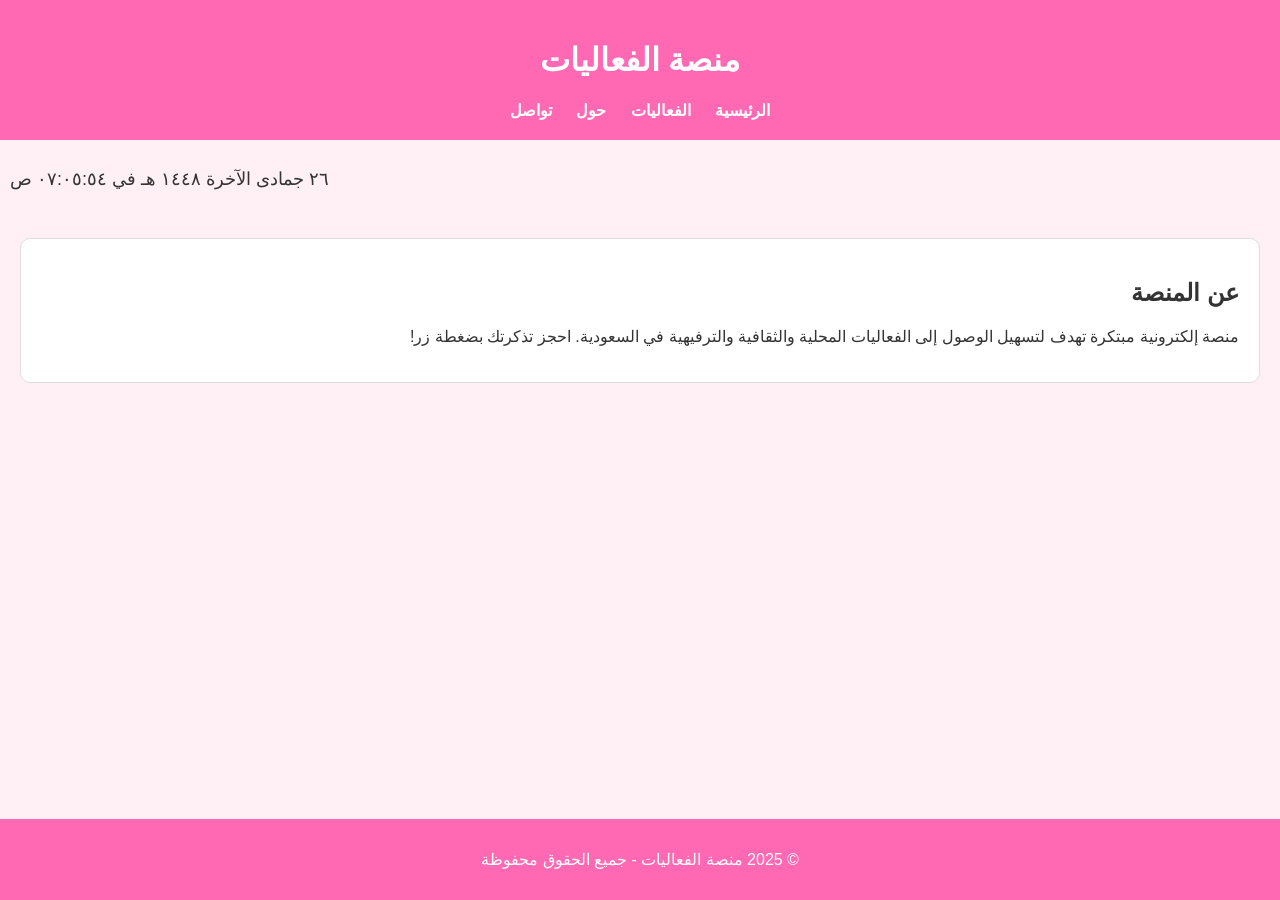
==== about.html @ 9aa2f389 "Initial commit" ====
<!DOCTYPE html>
<html lang="ar">
<head>
  <meta charset="UTF-8" />
  <meta name="viewport" content="width=device-width, initial-scale=1.0"/>
  <title>حول</title>
  <link rel="stylesheet" href="styles.css"/>
</head>
<body>
  <header>
    <h1>منصة الفعاليات</h1>
    <nav>
      <ul>
        <li><a href="index.html">الرئيسية</a></li>
        <li><a href="events.html">الفعاليات</a></li>
        <li><a href="about.html">حول</a></li>
        <li><a href="contact.html">تواصل</a></li>
      </ul>
    </nav>
  </header>

  <!-- Clock Section -->
  <div id="date-time-container" style="text-align: left; padding: 10px; font-size: 18px;">
    <p id="current-date-time"></p>
  </div>

  <main>
    <section id="about">
      <h2>عن المنصة</h2>
      <p>منصة إلكترونية مبتكرة تهدف لتسهيل الوصول إلى الفعاليات المحلية والثقافية والترفيهية في السعودية. احجز تذكرتك بضغطة زر!</p>
    </section>
  </main>

  <footer>
    <p>&copy; 2025 منصة الفعاليات - جميع الحقوق محفوظة</p>
  </footer>

  <script>
    // Function to update the clock
    function updateClock() {
      const date = new Date();
      const options = { 
          year: 'numeric', 
          month: 'long', 
          day: 'numeric', 
          hour: '2-digit', 
          minute: '2-digit', 
          second: '2-digit', 
          hour12: true 
      };
      const formattedDate = date.toLocaleString('ar-SA', options);
      document.getElementById('current-date-time').innerHTML = formattedDate;
    }

    setInterval(updateClock, 1000);
    updateClock(); // Initial call to show the time immediately
  </script>

</body>
</html>
---- styles.css ----
body {
    font-family: 'Cairo', sans-serif;
    margin: 0;
    padding: 0;
    background-color: #fff0f5;
    color: #333;
    direction: rtl;
    display: flex;
    flex-direction: column;
    min-height: 100vh;
}

/* تعديل صفحة حول وتواصل */
#about, #contact {
    border: 1px solid #ddd; /* بوردير حول النص */
    padding: 20px;
    border-radius: 10px;
    background-color: #fff; /* خلفية بيضاء للنص */
}

/* بوردير حول النشرة في الصفحة الرئيسية */
#newsletter {
    border: 1px solid #ddd; /* بوردير حول النشرة */
    padding: 20px;
    border-radius: 10px;
    background-color: #fff; /* خلفية بيضاء */
}

/* تكبير الحجم للـ Label */
label {
    font-size: 18px; /* تكبير حجم الخط للـ Label */
    font-weight: bold; /* جعل الـ Label عريض */
    color: #333; /* لون مناسب للنص */
}

/* تغيير خلفية قسم آراء الزوار إلى اللون الأبيض */
#visitors {
    background-color: #fff; /* خلفية بيضاء لقسم الزوار */
    padding: 20px;
    border-radius: 10px;
    border: 1px solid #ddd; /* بوردير حول قسم الزوار */
}

header {
    background-color: #ff69b4;
    color: white;
    padding: 20px;
    text-align: center;
}

nav ul {
    list-style: none;
    padding: 0;
    margin: 15px 0 0 0;
}

nav ul li {
    display: inline;
    margin: 0 10px;
}

nav ul li a {
    color: white;
    text-decoration: none;
    font-weight: bold;
}

nav ul li a:hover {
    text-decoration: underline;
}

main {
    flex-grow: 1;
    padding: 20px;
}

.event-card {
    display: flex;
    background-color: #fff;
    border: 1px solid #ddd;
    border-radius: 10px;
    margin-bottom: 20px;
    overflow: hidden;
}

.event-card img {
    width: 200px;
    height: auto;
    object-fit: cover;
}

.event-info {
    padding: 15px;
    width: 100%;
}

/* قسم الفعالية القادمة */
#coming-events {
    border: 1px solid #ddd; /* بوردير حول قسم الفعالية القادمة */
    background-color: #fff; /* خلفية بيضاء */
    padding: 20px;
    border-radius: 10px;
}

#coming-events .banner {
    text-align: center;
    padding: 15px;
    border-radius: 10px;
    background-color: transparent; /* إزالة الخلفية الرمادية */
}

#coming-events .banner img {
    width: 100%; /* الصورة تأخذ عرض 100% من الحاوية */
    height: 300px; /* تحديد ارتفاع ثابت للصورة */
    object-fit: cover; /* الحفاظ على نسبة الصورة دون تشويه */
    border-radius: 10px; /* إضافة حواف دائرية للصورة */
}

#coming-events p {
    margin-top: 10px;
    font-size: 18px;
    color: #333;
}

#coming-events button {
    background-color: #ff69b4;
    color: white;
    padding: 10px 15px;
    margin-top: 15px;
    border: none;
    border-radius: 5px;
    cursor: pointer;
    transition: background-color 0.3s ease;
}

#coming-events button:hover {
    background-color: #ff85c1;
}


button {
    background-color: #ff69b4;
    color: white;
    border: none;
    padding: 10px 15px;
    margin-top: 10px;
    cursor: pointer;
    border-radius: 5px;
    transition: background-color 0.3s ease;
}

button:hover {
    background-color: #ff85c1;
}

/* تغيير لون الرابط عند الضغط */
nav ul li a:active {
    color: #c71585; /* اللون الفوشي الداكن */
}

#search, #reviews, #coming-events, #newsletter {
    margin-bottom: 30px;
}

#search input {
    padding: 10px;
    font-size: 16px;
    border-radius: 5px;
    border: 1px solid #ddd;
    margin-right: 10px;
}

#search button {
    padding: 10px 15px;
    background-color: #ff69b4;
    color: white;
    border: none;
    cursor: pointer;
    border-radius: 5px;
}

/* بوردير حول قسم المراجعات */
#reviews {
    background-color: #f9f9f9;
    padding: 20px;
    border-radius: 10px;
}

#reviews h2 {
    text-align: center;
    margin-bottom: 20px;
}

.review {
    background-color: #fff;
    border: 1px solid #ddd;
    border-radius: 8px;
    padding: 15px;
    margin-bottom: 20px;
    box-shadow: 0 2px 8px rgba(0, 0, 0, 0.1);
    transition: box-shadow 0.3s ease;
}

.review:hover {
    box-shadow: 0 4px 16px rgba(0, 0, 0, 0.2);
}

.review p {
    font-size: 16px;
    line-height: 1.6;
}

.review span {
    display: block;
    text-align: right;
    margin-top: 10px;
    font-weight: bold;
    color: #ff69b4;
}

/* قسم الفعالية القادمة */
#coming-events {
    border: 1px solid #ddd; /* بوردير حول قسم الفعالية القادمة */
    background-color: #fff; /* خلفية بيضاء */
    padding: 20px;
    border-radius: 10px;
}

#coming-events .banner {
    background-color: #f0f0f0;
    padding: 15px;
    border-radius: 10px;
    text-align: center;
}

footer {
    background-color: #ff69b4;
    color: white;
    text-align: center;
    padding: 15px;
    margin-top: 40px;
}

/* Media Queries */

/* For screens smaller than 576px (e.g., mobile phones) */
@media (max-width: 576px) {
    body {
        padding: 10px;
    }

    header {
        padding: 15px;
    }

    nav ul {
        padding: 0;
        margin: 10px 0;
    }

    nav ul li {
        display: block;
        margin: 10px 0;
    }

    .event-card {
        flex-direction: column;
        padding: 10px;
    }

    .event-card img {
        width: 100%;
    }

    .event-info {
        padding: 10px;
    }

    button {
        width: 100%;
        padding: 15px;
    }

    #search input {
        width: 100%;
    }

    #search button {
        width: 100%;
    }
}

/* For screens between 576px and 768px (e.g., small tablets) */
@media (max-width: 768px) and (min-width: 577px) {
    nav ul li {
        display: inline-block;
        margin: 0 15px;
    }

    .event-card {
        flex-direction: row;
    }

    .event-card img {
        width: 50%;
    }

    button {
        width: auto;
    }

    #search input {
        width: auto;
    }

    #search button {
        width: auto;
    }
}


/* For screens between 768px and 992px (e.g., tablets and small laptops) */
@media (max-width: 992px) and (min-width: 769px) {
    .event-card {
        flex-direction: row;
    }

    .event-card img {
        width: 40%;
    }

    #search input {
        width: 250px;
    }

    #search button {
        width: auto;
    }
}
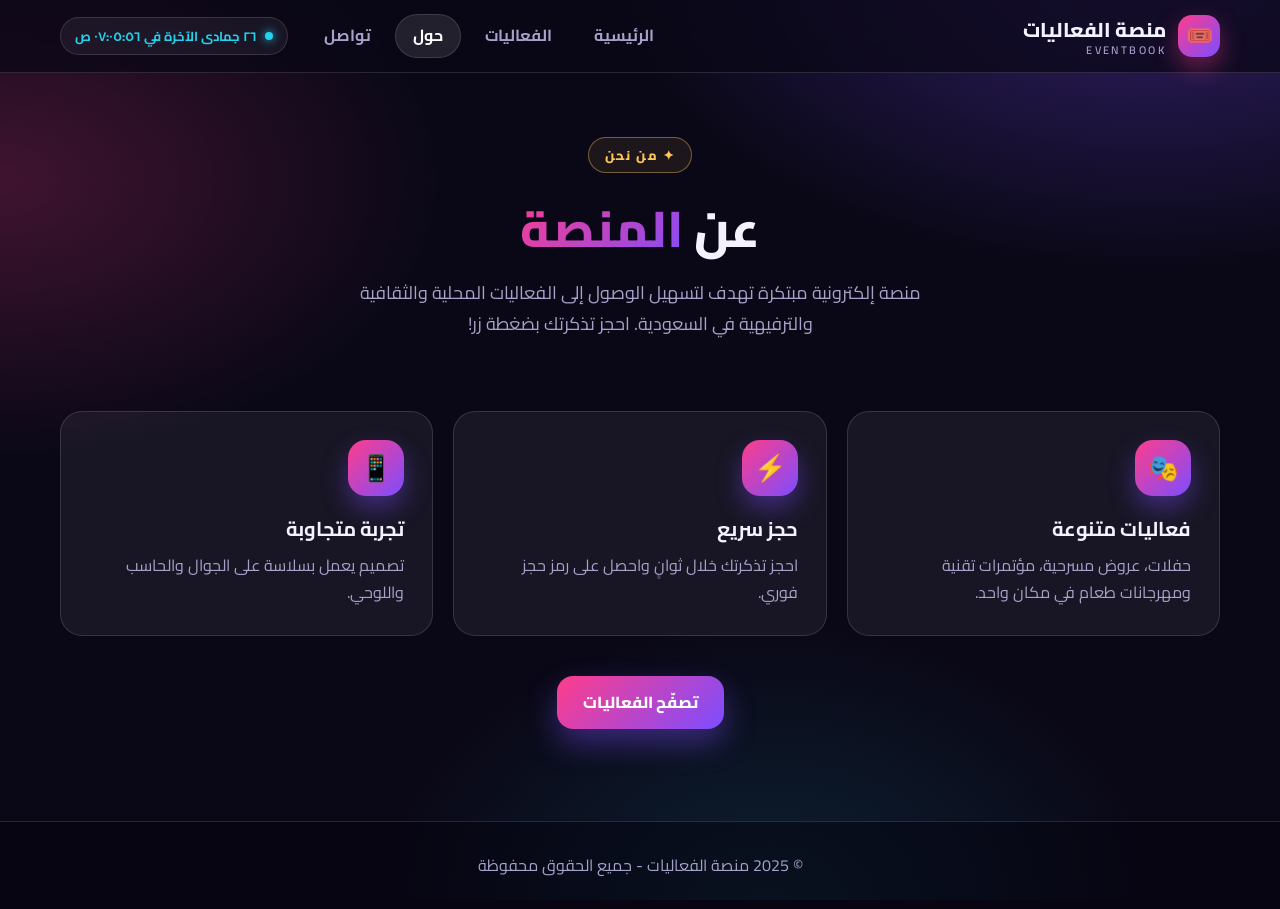
==== commit 4edf3d78: "Premium dark redesign with live search, filters, booking tickets and README Co-Authored-By: Claude S" ====
--- a/about.html
+++ b/about.html
@@ -1,61 +1,60 @@
 <!DOCTYPE html>
-<html lang="ar">
+<html lang="ar" dir="rtl">
 <head>
   <meta charset="UTF-8" />
-  <meta name="viewport" content="width=device-width, initial-scale=1.0"/>
-  <title>حول</title>
-  <link rel="stylesheet" href="styles.css"/>
+  <meta name="viewport" content="width=device-width, initial-scale=1.0" />
+  <title>حول | منصة الفعاليات</title>
+  <meta name="description" content="منصة إلكترونية مبتكرة تهدف لتسهيل الوصول إلى الفعاليات المحلية والثقافية والترفيهية في السعودية." />
+  <meta name="theme-color" content="#0a0817" />
+  <link rel="preconnect" href="https://fonts.googleapis.com" />
+  <link rel="preconnect" href="https://fonts.gstatic.com" crossorigin />
+  <link href="https://fonts.googleapis.com/css2?family=Cairo:wght@400;600;700;800&display=swap" rel="stylesheet" />
+  <link rel="stylesheet" href="styles.css" />
+  <script src="script.js" defer></script>
 </head>
 <body>
   <header>
-    <h1>منصة الفعاليات</h1>
-    <nav>
-      <ul>
-        <li><a href="index.html">الرئيسية</a></li>
-        <li><a href="events.html">الفعاليات</a></li>
-        <li><a href="about.html">حول</a></li>
-        <li><a href="contact.html">تواصل</a></li>
-      </ul>
-    </nav>
+    <div class="container nav">
+      <a class="logo" href="index.html" aria-label="منصة الفعاليات">
+        <span class="logo-mark">🎟️</span>
+        <span>منصة الفعاليات<small>EVENTBOOK</small></span>
+      </a>
+      <nav aria-label="التنقل الرئيسي">
+        <ul>
+          <li><a href="index.html">الرئيسية</a></li>
+          <li><a href="events.html">الفعاليات</a></li>
+          <li><a href="about.html">حول</a></li>
+          <li><a href="contact.html">تواصل</a></li>
+        </ul>
+      </nav>
+      <div class="clock" title="الوقت الحالي"><span id="current-date-time"></span></div>
+      <button class="menu-btn" aria-label="القائمة">☰</button>
+    </div>
   </header>
 
-  <!-- Clock Section -->
-  <div id="date-time-container" style="text-align: left; padding: 10px; font-size: 18px;">
-    <p id="current-date-time"></p>
-  </div>
+  <main>
+    <div class="page-hero">
+      <div class="container">
+        <span class="eyebrow">✦ من نحن</span>
+        <h1>عن <span class="grad-text">المنصة</span></h1>
+        <p>منصة إلكترونية مبتكرة تهدف لتسهيل الوصول إلى الفعاليات المحلية والثقافية والترفيهية في السعودية. احجز تذكرتك بضغطة زر!</p>
+      </div>
+    </div>
 
-  <main>
     <section id="about">
-      <h2>عن المنصة</h2>
-      <p>منصة إلكترونية مبتكرة تهدف لتسهيل الوصول إلى الفعاليات المحلية والثقافية والترفيهية في السعودية. احجز تذكرتك بضغطة زر!</p>
+      <div class="container">
+        <div class="cards-3">
+          <div class="feature reveal"><div class="ico">🎭</div><h3>فعاليات متنوعة</h3><p>حفلات، عروض مسرحية، مؤتمرات تقنية ومهرجانات طعام في مكان واحد.</p></div>
+          <div class="feature reveal"><div class="ico">⚡</div><h3>حجز سريع</h3><p>احجز تذكرتك خلال ثوانٍ واحصل على رمز حجز فوري.</p></div>
+          <div class="feature reveal"><div class="ico">📱</div><h3>تجربة متجاوبة</h3><p>تصميم يعمل بسلاسة على الجوال والحاسب واللوحي.</p></div>
+        </div>
+        <div style="text-align:center; margin-top: 40px"><a class="btn" href="events.html">تصفّح الفعاليات</a></div>
+      </div>
     </section>
   </main>
 
   <footer>
-    <p>&copy; 2025 منصة الفعاليات - جميع الحقوق محفوظة</p>
+    <div class="container"><p>&copy; 2025 منصة الفعاليات - جميع الحقوق محفوظة</p></div>
   </footer>
-
-  <script>
-    // Function to update the clock
-    function updateClock() {
-      const date = new Date();
-      const options = { 
-          year: 'numeric', 
-          month: 'long', 
-          day: 'numeric', 
-          hour: '2-digit', 
-          minute: '2-digit', 
-          second: '2-digit', 
-          hour12: true 
-      };
-      const formattedDate = date.toLocaleString('ar-SA', options);
-      document.getElementById('current-date-time').innerHTML = formattedDate;
-    }
-
-    setInterval(updateClock, 1000);
-    updateClock(); // Initial call to show the time immediately
-  </script>
-
 </body>
 </html>
-
--- a/styles.css
+++ b/styles.css
@@ -1,339 +1,354 @@
+/* ==========================================================================
+   EventBook – منصة الفعاليات
+   Dark, glassy design system. RTL first.
+   ========================================================================== */
+:root {
+  --bg: #0a0817;
+  --bg-2: #120e2b;
+  --surface: rgba(255, 255, 255, 0.06);
+  --surface-2: rgba(255, 255, 255, 0.1);
+  --border: rgba(255, 255, 255, 0.13);
+  --text: #f4f2ff;
+  --muted: #a7a2c9;
+  --pink: #ff3d8b;
+  --violet: #7c4dff;
+  --cyan: #22d3ee;
+  --gold: #ffc65a;
+  --grad: linear-gradient(135deg, #ff3d8b 0%, #7c4dff 100%);
+  --radius: 22px;
+  --shadow: 0 24px 60px rgba(0, 0, 0, 0.45);
+}
+
+* { box-sizing: border-box; }
+html { scroll-behavior: smooth; }
+
 body {
-    font-family: 'Cairo', sans-serif;
-    margin: 0;
-    padding: 0;
-    background-color: #fff0f5;
-    color: #333;
-    direction: rtl;
-    display: flex;
-    flex-direction: column;
-    min-height: 100vh;
-}
-
-/* تعديل صفحة حول وتواصل */
-#about, #contact {
-    border: 1px solid #ddd; /* بوردير حول النص */
-    padding: 20px;
-    border-radius: 10px;
-    background-color: #fff; /* خلفية بيضاء للنص */
-}
-
-/* بوردير حول النشرة في الصفحة الرئيسية */
-#newsletter {
-    border: 1px solid #ddd; /* بوردير حول النشرة */
-    padding: 20px;
-    border-radius: 10px;
-    background-color: #fff; /* خلفية بيضاء */
-}
-
-/* تكبير الحجم للـ Label */
-label {
-    font-size: 18px; /* تكبير حجم الخط للـ Label */
-    font-weight: bold; /* جعل الـ Label عريض */
-    color: #333; /* لون مناسب للنص */
-}
-
-/* تغيير خلفية قسم آراء الزوار إلى اللون الأبيض */
-#visitors {
-    background-color: #fff; /* خلفية بيضاء لقسم الزوار */
-    padding: 20px;
-    border-radius: 10px;
-    border: 1px solid #ddd; /* بوردير حول قسم الزوار */
-}
-
+  margin: 0;
+  min-height: 100vh;
+  display: flex;
+  flex-direction: column;
+  font-family: "Cairo", "Segoe UI", Tahoma, sans-serif;
+  direction: rtl;
+  color: var(--text);
+  background:
+    radial-gradient(900px 520px at 90% -5%, rgba(124, 77, 255, 0.35), transparent 60%),
+    radial-gradient(800px 500px at 0% 20%, rgba(255, 61, 139, 0.22), transparent 55%),
+    radial-gradient(700px 500px at 60% 100%, rgba(34, 211, 238, 0.12), transparent 55%),
+    var(--bg);
+  background-attachment: fixed;
+  line-height: 1.7;
+}
+
+img { max-width: 100%; display: block; }
+a { color: inherit; text-decoration: none; }
+main { flex: 1; }
+.container { width: min(1160px, 100% - 40px); margin-inline: auto; }
+.ltr { direction: ltr; unicode-bidi: embed; }
+
+/* ---------- Header ---------- */
 header {
-    background-color: #ff69b4;
-    color: white;
-    padding: 20px;
-    text-align: center;
-}
-
-nav ul {
-    list-style: none;
-    padding: 0;
-    margin: 15px 0 0 0;
-}
-
-nav ul li {
-    display: inline;
-    margin: 0 10px;
-}
-
-nav ul li a {
-    color: white;
-    text-decoration: none;
-    font-weight: bold;
-}
-
-nav ul li a:hover {
-    text-decoration: underline;
-}
-
-main {
-    flex-grow: 1;
-    padding: 20px;
-}
+  position: sticky;
+  top: 0;
+  z-index: 50;
+  backdrop-filter: blur(16px);
+  background: rgba(10, 8, 23, 0.72);
+  border-bottom: 1px solid var(--border);
+}
+.nav {
+  display: flex;
+  align-items: center;
+  gap: 18px;
+  height: 72px;
+}
+.logo { display: flex; align-items: center; gap: 12px; font-weight: 800; font-size: 20px; }
+.logo-mark {
+  display: grid;
+  place-items: center;
+  width: 42px;
+  height: 42px;
+  font-size: 22px;
+  border-radius: 14px;
+  background: var(--grad);
+  box-shadow: 0 10px 24px rgba(255, 61, 139, 0.4);
+}
+.logo small { display: block; margin-top: -6px; font-size: 11px; font-weight: 600; letter-spacing: 0.22em; color: var(--muted); }
+nav { margin-inline-start: auto; }
+nav ul { display: flex; gap: 6px; margin: 0; padding: 0; list-style: none; }
+nav a {
+  display: block;
+  padding: 8px 18px;
+  font-weight: 700;
+  color: var(--muted);
+  border-radius: 999px;
+  transition: color 0.2s, background 0.2s;
+}
+nav a:hover { color: #fff; background: var(--surface); }
+nav a.active { color: #fff; background: var(--surface-2); box-shadow: inset 0 0 0 1px var(--border); }
+.clock {
+  display: flex;
+  align-items: center;
+  gap: 8px;
+  padding: 7px 14px;
+  font-size: 13px;
+  font-weight: 700;
+  color: var(--cyan);
+  border: 1px solid var(--border);
+  border-radius: 999px;
+  background: var(--surface);
+  white-space: nowrap;
+}
+.clock::before { content: ""; width: 8px; height: 8px; border-radius: 50%; background: var(--cyan); box-shadow: 0 0 10px var(--cyan); animation: blink 1.6s infinite; }
+@keyframes blink { 50% { opacity: 0.3; } }
+.menu-btn { display: none; width: 44px; height: 44px; font-size: 22px; color: #fff; cursor: pointer; border: 1px solid var(--border); border-radius: 14px; background: var(--surface); }
+
+/* ---------- Buttons & form controls ---------- */
+.btn {
+  display: inline-flex;
+  align-items: center;
+  justify-content: center;
+  gap: 8px;
+  padding: 13px 26px;
+  font: inherit;
+  font-weight: 800;
+  color: #fff;
+  cursor: pointer;
+  border: 0;
+  border-radius: 16px;
+  background: var(--grad);
+  box-shadow: 0 14px 30px rgba(124, 77, 255, 0.4);
+  transition: transform 0.18s, box-shadow 0.18s, filter 0.18s;
+}
+.btn:hover { transform: translateY(-3px); filter: brightness(1.08); }
+.btn:active { transform: scale(0.97); }
+.btn.ghost { background: var(--surface); border: 1px solid var(--border); box-shadow: none; }
+.btn.sm { padding: 10px 20px; font-size: 14px; border-radius: 14px; }
+
+input, select, textarea {
+  width: 100%;
+  padding: 14px 18px;
+  font: inherit;
+  color: var(--text);
+  border: 1px solid var(--border);
+  border-radius: 16px;
+  background: rgba(255, 255, 255, 0.07);
+  outline: none;
+  transition: border-color 0.2s, box-shadow 0.2s;
+}
+input::placeholder, textarea::placeholder { color: #8c87b3; }
+input:focus, select:focus, textarea:focus { border-color: var(--pink); box-shadow: 0 0 0 4px rgba(255, 61, 139, 0.18); }
+select option { color: #111; }
+label { display: block; margin-bottom: 6px; font-size: 14px; font-weight: 700; color: var(--muted); }
+
+/* ---------- Hero ---------- */
+.hero { padding: 84px 0 56px; text-align: center; }
+.eyebrow {
+  display: inline-block;
+  padding: 6px 16px;
+  font-size: 13px;
+  font-weight: 800;
+  letter-spacing: 0.12em;
+  color: var(--gold);
+  border: 1px solid rgba(255, 198, 90, 0.4);
+  border-radius: 999px;
+  background: rgba(255, 198, 90, 0.08);
+}
+.hero h1 { margin: 20px auto 14px; max-width: 820px; font-size: clamp(34px, 6vw, 62px); font-weight: 800; line-height: 1.25; }
+.grad-text { background: var(--grad); -webkit-background-clip: text; background-clip: text; color: transparent; }
+.hero p.lead { margin: 0 auto; max-width: 620px; font-size: 19px; color: var(--muted); }
+
+.search-bar {
+  display: flex;
+  gap: 10px;
+  max-width: 680px;
+  margin: 34px auto 0;
+  padding: 10px;
+  border: 1px solid var(--border);
+  border-radius: 24px;
+  background: var(--surface);
+  backdrop-filter: blur(14px);
+  box-shadow: var(--shadow);
+}
+.search-bar input { border: 0; background: transparent; font-size: 17px; }
+.search-bar input:focus { box-shadow: none; }
+.search-bar .btn { flex: none; }
+
+.chips { display: flex; flex-wrap: wrap; justify-content: center; gap: 10px; margin-top: 22px; }
+.chip {
+  padding: 8px 18px;
+  font: inherit;
+  font-weight: 700;
+  font-size: 14px;
+  color: var(--muted);
+  cursor: pointer;
+  border: 1px solid var(--border);
+  border-radius: 999px;
+  background: var(--surface);
+  transition: all 0.2s;
+}
+.chip:hover { color: #fff; transform: translateY(-2px); }
+.chip.active { color: #fff; border-color: transparent; background: var(--grad); box-shadow: 0 10px 22px rgba(255, 61, 139, 0.35); }
+
+.stats { display: flex; justify-content: center; flex-wrap: wrap; gap: 14px; margin-top: 46px; }
+.stat {
+  min-width: 150px;
+  padding: 16px 26px;
+  border: 1px solid var(--border);
+  border-radius: 20px;
+  background: var(--surface);
+}
+.stat b { display: block; font-size: 34px; line-height: 1.2; background: var(--grad); -webkit-background-clip: text; background-clip: text; color: transparent; }
+.stat span { font-size: 14px; color: var(--muted); }
+
+/* ---------- Sections ---------- */
+section { padding: 52px 0; }
+.section-head { display: flex; align-items: flex-end; justify-content: space-between; gap: 16px; margin-bottom: 28px; }
+.section-head h2 { margin: 0; font-size: clamp(26px, 4vw, 36px); font-weight: 800; }
+.section-head h2::after { content: ""; display: block; width: 64px; height: 5px; margin-top: 10px; border-radius: 5px; background: var(--grad); }
+.section-head p { margin: 6px 0 0; color: var(--muted); }
+
+/* ---------- Event cards ---------- */
+.grid { display: grid; grid-template-columns: repeat(auto-fill, minmax(320px, 1fr)); gap: 24px; }
+.grid.two { grid-template-columns: repeat(auto-fit, minmax(380px, 1fr)); }
 
 .event-card {
-    display: flex;
-    background-color: #fff;
-    border: 1px solid #ddd;
-    border-radius: 10px;
-    margin-bottom: 20px;
-    overflow: hidden;
-}
-
-.event-card img {
-    width: 200px;
-    height: auto;
-    object-fit: cover;
-}
-
-.event-info {
-    padding: 15px;
-    width: 100%;
-}
-
-/* قسم الفعالية القادمة */
-#coming-events {
-    border: 1px solid #ddd; /* بوردير حول قسم الفعالية القادمة */
-    background-color: #fff; /* خلفية بيضاء */
-    padding: 20px;
-    border-radius: 10px;
-}
-
-#coming-events .banner {
-    text-align: center;
-    padding: 15px;
-    border-radius: 10px;
-    background-color: transparent; /* إزالة الخلفية الرمادية */
-}
-
-#coming-events .banner img {
-    width: 100%; /* الصورة تأخذ عرض 100% من الحاوية */
-    height: 300px; /* تحديد ارتفاع ثابت للصورة */
-    object-fit: cover; /* الحفاظ على نسبة الصورة دون تشويه */
-    border-radius: 10px; /* إضافة حواف دائرية للصورة */
-}
-
-#coming-events p {
-    margin-top: 10px;
-    font-size: 18px;
-    color: #333;
-}
-
-#coming-events button {
-    background-color: #ff69b4;
-    color: white;
-    padding: 10px 15px;
-    margin-top: 15px;
-    border: none;
-    border-radius: 5px;
-    cursor: pointer;
-    transition: background-color 0.3s ease;
-}
-
-#coming-events button:hover {
-    background-color: #ff85c1;
-}
-
-
-button {
-    background-color: #ff69b4;
-    color: white;
-    border: none;
-    padding: 10px 15px;
-    margin-top: 10px;
-    cursor: pointer;
-    border-radius: 5px;
-    transition: background-color 0.3s ease;
-}
-
-button:hover {
-    background-color: #ff85c1;
-}
-
-/* تغيير لون الرابط عند الضغط */
-nav ul li a:active {
-    color: #c71585; /* اللون الفوشي الداكن */
-}
-
-#search, #reviews, #coming-events, #newsletter {
-    margin-bottom: 30px;
-}
-
-#search input {
-    padding: 10px;
-    font-size: 16px;
-    border-radius: 5px;
-    border: 1px solid #ddd;
-    margin-right: 10px;
-}
-
-#search button {
-    padding: 10px 15px;
-    background-color: #ff69b4;
-    color: white;
-    border: none;
-    cursor: pointer;
-    border-radius: 5px;
-}
-
-/* بوردير حول قسم المراجعات */
-#reviews {
-    background-color: #f9f9f9;
-    padding: 20px;
-    border-radius: 10px;
-}
-
-#reviews h2 {
-    text-align: center;
-    margin-bottom: 20px;
-}
-
-.review {
-    background-color: #fff;
-    border: 1px solid #ddd;
-    border-radius: 8px;
-    padding: 15px;
-    margin-bottom: 20px;
-    box-shadow: 0 2px 8px rgba(0, 0, 0, 0.1);
-    transition: box-shadow 0.3s ease;
-}
-
-.review:hover {
-    box-shadow: 0 4px 16px rgba(0, 0, 0, 0.2);
-}
-
-.review p {
-    font-size: 16px;
-    line-height: 1.6;
-}
-
-.review span {
-    display: block;
-    text-align: right;
-    margin-top: 10px;
-    font-weight: bold;
-    color: #ff69b4;
-}
-
-/* قسم الفعالية القادمة */
-#coming-events {
-    border: 1px solid #ddd; /* بوردير حول قسم الفعالية القادمة */
-    background-color: #fff; /* خلفية بيضاء */
-    padding: 20px;
-    border-radius: 10px;
-}
-
-#coming-events .banner {
-    background-color: #f0f0f0;
-    padding: 15px;
-    border-radius: 10px;
-    text-align: center;
-}
-
-footer {
-    background-color: #ff69b4;
-    color: white;
-    text-align: center;
-    padding: 15px;
-    margin-top: 40px;
-}
-
-/* Media Queries */
-
-/* For screens smaller than 576px (e.g., mobile phones) */
-@media (max-width: 576px) {
-    body {
-        padding: 10px;
-    }
-
-    header {
-        padding: 15px;
-    }
-
-    nav ul {
-        padding: 0;
-        margin: 10px 0;
-    }
-
-    nav ul li {
-        display: block;
-        margin: 10px 0;
-    }
-
-    .event-card {
-        flex-direction: column;
-        padding: 10px;
-    }
-
-    .event-card img {
-        width: 100%;
-    }
-
-    .event-info {
-        padding: 10px;
-    }
-
-    button {
-        width: 100%;
-        padding: 15px;
-    }
-
-    #search input {
-        width: 100%;
-    }
-
-    #search button {
-        width: 100%;
-    }
-}
-
-/* For screens between 576px and 768px (e.g., small tablets) */
-@media (max-width: 768px) and (min-width: 577px) {
-    nav ul li {
-        display: inline-block;
-        margin: 0 15px;
-    }
-
-    .event-card {
-        flex-direction: row;
-    }
-
-    .event-card img {
-        width: 50%;
-    }
-
-    button {
-        width: auto;
-    }
-
-    #search input {
-        width: auto;
-    }
-
-    #search button {
-        width: auto;
-    }
-}
-
-
-/* For screens between 768px and 992px (e.g., tablets and small laptops) */
-@media (max-width: 992px) and (min-width: 769px) {
-    .event-card {
-        flex-direction: row;
-    }
-
-    .event-card img {
-        width: 40%;
-    }
-
-    #search input {
-        width: 250px;
-    }
-
-    #search button {
-        width: auto;
-    }
-}
+  display: flex;
+  flex-direction: column;
+  overflow: hidden;
+  border: 1px solid var(--border);
+  border-radius: var(--radius);
+  background: linear-gradient(180deg, rgba(255, 255, 255, 0.09), rgba(255, 255, 255, 0.03));
+  box-shadow: var(--shadow);
+  transition: transform 0.3s, border-color 0.3s, box-shadow 0.3s;
+}
+.event-card:hover { transform: translateY(-8px); border-color: rgba(255, 61, 139, 0.55); box-shadow: 0 30px 70px rgba(124, 77, 255, 0.35); }
+.event-media { position: relative; aspect-ratio: 16 / 8.2; overflow: hidden; background: #1a1538; }
+.event-media img { width: 100%; height: 100%; object-fit: cover; transition: transform 0.6s; }
+.event-card:hover .event-media img { transform: scale(1.07); }
+.event-media::after { content: ""; position: absolute; inset: 0; background: linear-gradient(180deg, transparent 55%, rgba(10, 8, 23, 0.85)); }
+.badge {
+  position: absolute;
+  top: 14px;
+  inset-inline-start: 14px;
+  z-index: 2;
+  padding: 5px 14px;
+  font-size: 12.5px;
+  font-weight: 800;
+  border-radius: 999px;
+  background: rgba(10, 8, 23, 0.7);
+  border: 1px solid var(--border);
+  backdrop-filter: blur(8px);
+}
+.badge.music { color: #ff8ec0; } .badge.tech { color: var(--cyan); } .badge.food { color: var(--gold); } .badge.fun { color: #b7a1ff; }
+.event-info { display: flex; flex-direction: column; flex: 1; gap: 8px; padding: 20px 22px 22px; }
+.event-info h3 { margin: 0; font-size: 21px; font-weight: 800; line-height: 1.4; }
+.meta { display: flex; align-items: center; gap: 8px; margin: 0; font-size: 14.5px; color: var(--muted); }
+.event-info .btn { margin-top: auto; align-self: flex-start; }
+.event-actions { display: flex; align-items: center; justify-content: space-between; margin-top: 12px; }
+
+/* ---------- Banner ---------- */
+.banner { position: relative; overflow: hidden; min-height: 320px; display: flex; align-items: flex-end; border-radius: 30px; border: 1px solid var(--border); box-shadow: var(--shadow); }
+.banner img { position: absolute; inset: 0; width: 100%; height: 100%; object-fit: cover; }
+.banner::after { content: ""; position: absolute; inset: 0; background: linear-gradient(0deg, rgba(10, 8, 23, 0.95) 0%, rgba(10, 8, 23, 0.35) 60%, transparent); }
+.banner-body { position: relative; z-index: 2; display: flex; flex-wrap: wrap; align-items: center; justify-content: space-between; gap: 18px; width: 100%; padding: 30px 34px; }
+.banner-body p { margin: 0; max-width: 560px; font-size: 22px; font-weight: 800; line-height: 1.5; }
+
+/* ---------- Steps / features ---------- */
+.cards-3 { display: grid; grid-template-columns: repeat(auto-fit, minmax(260px, 1fr)); gap: 20px; }
+.feature {
+  padding: 28px;
+  border: 1px solid var(--border);
+  border-radius: var(--radius);
+  background: var(--surface);
+  transition: transform 0.25s, border-color 0.25s;
+}
+.feature:hover { transform: translateY(-5px); border-color: rgba(34, 211, 238, 0.5); }
+.feature .ico { display: grid; place-items: center; width: 56px; height: 56px; margin-bottom: 16px; font-size: 26px; border-radius: 18px; background: var(--grad); box-shadow: 0 12px 26px rgba(124, 77, 255, 0.4); }
+.feature h3 { margin: 0 0 6px; font-size: 20px; }
+.feature p { margin: 0; color: var(--muted); }
+.step-no { float: left; font-size: 46px; font-weight: 800; line-height: 1; color: rgba(255, 255, 255, 0.08); }
+
+/* ---------- Reviews ---------- */
+.review { position: relative; padding: 28px; border: 1px solid var(--border); border-radius: var(--radius); background: var(--surface); }
+.review::before { content: "”"; position: absolute; top: 4px; inset-inline-end: 22px; font-size: 90px; line-height: 1; color: rgba(255, 61, 139, 0.35); font-family: Georgia, serif; }
+.review p { margin: 0 0 18px; font-size: 18px; }
+.who { display: flex; align-items: center; gap: 12px; font-weight: 800; }
+.avatar { display: grid; place-items: center; width: 42px; height: 42px; border-radius: 50%; background: var(--grad); }
+.stars { color: var(--gold); letter-spacing: 3px; }
+
+/* ---------- Newsletter / forms ---------- */
+.panel { padding: 38px; border: 1px solid var(--border); border-radius: 30px; background: linear-gradient(135deg, rgba(255, 61, 139, 0.16), rgba(124, 77, 255, 0.16)); backdrop-filter: blur(10px); }
+.news { display: flex; flex-wrap: wrap; align-items: center; justify-content: space-between; gap: 22px; }
+.news h2 { margin: 0 0 4px; font-size: 28px; }
+.news p { margin: 0; color: var(--muted); }
+.news form { display: flex; flex: 1; gap: 10px; min-width: 300px; max-width: 520px; }
+
+.page-hero { padding: 64px 0 20px; text-align: center; }
+.page-hero h1 { margin: 14px 0 6px; font-size: clamp(32px, 5vw, 50px); font-weight: 800; }
+.page-hero p { margin: 0 auto; max-width: 600px; color: var(--muted); font-size: 18px; }
+
+.toolbar { display: flex; flex-wrap: wrap; align-items: center; gap: 14px; margin-bottom: 30px; }
+.toolbar .search { flex: 1; min-width: 240px; }
+.empty { display: none; padding: 60px 20px; text-align: center; color: var(--muted); border: 1px dashed var(--border); border-radius: var(--radius); }
+.empty.show { display: block; }
+.empty b { display: block; margin-bottom: 4px; font-size: 22px; color: var(--text); }
+
+.contact-grid { display: grid; grid-template-columns: 1fr 1.2fr; gap: 24px; align-items: start; }
+.contact-item { display: flex; align-items: center; gap: 16px; padding: 20px; margin-bottom: 14px; border: 1px solid var(--border); border-radius: 20px; background: var(--surface); }
+.contact-item .ico { display: grid; place-items: center; width: 52px; height: 52px; font-size: 24px; border-radius: 16px; background: var(--grad); }
+.contact-item b { display: block; }
+.contact-item span { color: var(--muted); }
+.form-row { margin-bottom: 14px; }
+
+/* ---------- Modal & toast ---------- */
+.modal { position: fixed; inset: 0; z-index: 100; display: none; place-items: center; padding: 20px; background: rgba(5, 3, 14, 0.75); backdrop-filter: blur(8px); }
+.modal.open { display: grid; animation: fade 0.25s; }
+.modal-card { position: relative; width: min(480px, 100%); max-height: 92vh; overflow: auto; padding: 30px; border: 1px solid var(--border); border-radius: 28px; background: linear-gradient(180deg, #1b1540, #120e2b); box-shadow: var(--shadow); animation: pop 0.3s cubic-bezier(0.2, 1.2, 0.4, 1); }
+.modal-card h3 { margin: 0 0 4px; font-size: 24px; }
+.modal-card .sub { margin: 0 0 20px; color: var(--muted); }
+.close { position: absolute; top: 16px; inset-inline-end: 16px; width: 38px; height: 38px; font-size: 18px; color: #fff; cursor: pointer; border: 1px solid var(--border); border-radius: 12px; background: var(--surface); }
+.stepper { display: flex; align-items: center; gap: 12px; }
+.stepper button { width: 46px; height: 46px; font-size: 22px; color: #fff; cursor: pointer; border: 1px solid var(--border); border-radius: 14px; background: var(--surface-2); }
+.stepper output { min-width: 40px; text-align: center; font-size: 22px; font-weight: 800; }
+
+.ticket { position: relative; margin: 6px 0 20px; padding: 22px; border-radius: 22px; background: var(--grad); }
+.ticket::before, .ticket::after { content: ""; position: absolute; top: 58%; width: 26px; height: 26px; border-radius: 50%; background: #170f38; }
+.ticket::before { right: -13px; } .ticket::after { left: -13px; }
+.ticket small { opacity: 0.85; letter-spacing: 0.14em; }
+.ticket h4 { margin: 4px 0 12px; font-size: 21px; }
+.ticket .row { display: flex; justify-content: space-between; padding-top: 12px; font-size: 14px; border-top: 2px dashed rgba(255, 255, 255, 0.45); }
+.ticket .code { font-size: 20px; font-weight: 800; letter-spacing: 0.15em; direction: ltr; }
+.success-mark { display: grid; place-items: center; width: 64px; height: 64px; margin: 0 auto 12px; font-size: 32px; border-radius: 50%; background: rgba(34, 211, 238, 0.18); color: var(--cyan); box-shadow: 0 0 0 10px rgba(34, 211, 238, 0.08); }
+
+.toast { position: fixed; bottom: 26px; left: 50%; z-index: 200; padding: 14px 26px; font-weight: 800; color: #fff; border-radius: 16px; background: rgba(18, 14, 43, 0.95); border: 1px solid var(--cyan); box-shadow: 0 20px 50px rgba(0, 0, 0, 0.5); transform: translate(-50%, 140%); transition: transform 0.4s cubic-bezier(0.2, 1.2, 0.4, 1); }
+.toast.show { transform: translate(-50%, 0); }
+
+@keyframes fade { from { opacity: 0; } }
+@keyframes pop { from { transform: scale(0.9) translateY(20px); opacity: 0; } }
+
+/* ---------- Footer ---------- */
+footer { margin-top: 40px; padding: 30px 0; text-align: center; color: var(--muted); border-top: 1px solid var(--border); background: rgba(5, 3, 14, 0.5); }
+footer p { margin: 0; }
+
+/* ---------- Reveal animation ---------- */
+.reveal { opacity: 0; transform: translateY(26px); transition: opacity 0.7s, transform 0.7s; }
+.reveal.in { opacity: 1; transform: none; }
+
+/* ---------- Responsive ---------- */
+@media (max-width: 880px) {
+  .menu-btn { display: block; margin-inline-start: auto; }
+  nav { position: absolute; top: 72px; inset-inline: 0; display: none; padding: 12px 20px 18px; border-bottom: 1px solid var(--border); background: rgba(10, 8, 23, 0.97); }
+  nav.open { display: block; }
+  nav ul { flex-direction: column; }
+  .clock { display: none; }
+  .contact-grid { grid-template-columns: 1fr; }
+  .grid.two { grid-template-columns: 1fr; }
+}
+@media (max-width: 560px) {
+  .search-bar { flex-direction: column; }
+  .news form { flex-direction: column; min-width: 0; }
+  .banner-body { padding: 22px; }
+}
+@media (prefers-reduced-motion: reduce) {
+  * { animation: none !important; transition: none !important; }
+  .reveal { opacity: 1; transform: none; }
+}
